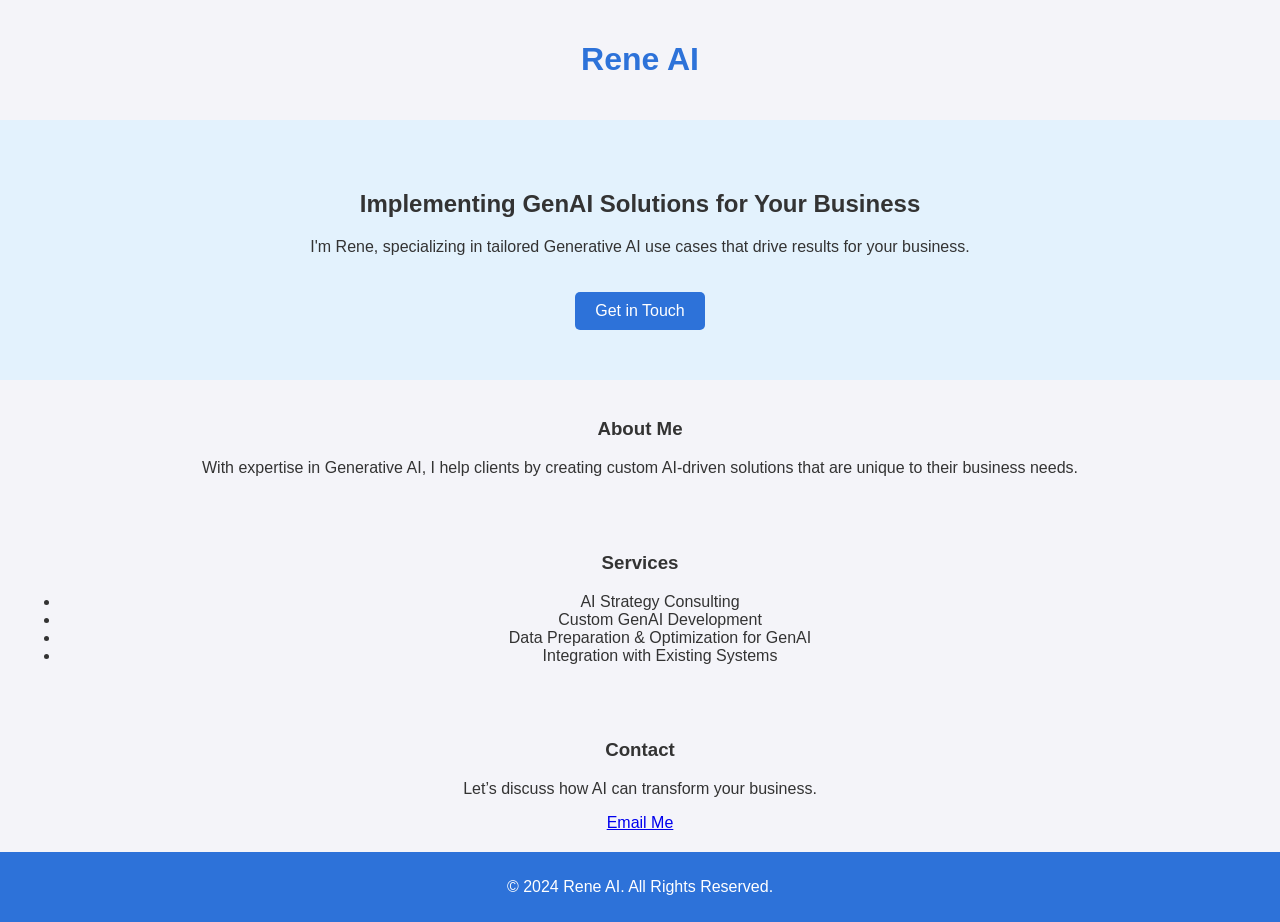
==== index.html @ 605a7824 "feat: add initial version" ====
<!DOCTYPE html>
<html lang="en">

<head>
  <meta charset="UTF-8">
  <meta name="viewport" content="width=device-width, initial-scale=1.0">
  <title>Rene AI - GenAI Solutions</title>
  <link rel="stylesheet" href="style.css">
</head>

<body>
  <!-- Header Section -->
  <header>
    <h1>Rene AI</h1>
  </header>

  <!-- Hero Section -->
  <section id="hero">
    <h2>Implementing GenAI Solutions for Your Business</h2>
    <p>I'm Rene, specializing in tailored Generative AI use cases that drive results for your business.</p>
    <a href="#contact" class="cta-button">Get in Touch</a>
  </section>

  <!-- About Section -->
  <section id="about">
    <h3>About Me</h3>
    <p>With expertise in Generative AI, I help clients by creating custom AI-driven solutions that are unique to their
      business needs.</p>
  </section>

  <!-- Services Section -->
  <section id="services">
    <h3>Services</h3>
    <ul>
      <li>AI Strategy Consulting</li>
      <li>Custom GenAI Development</li>
      <li>Data Preparation & Optimization for GenAI</li>
      <li>Integration with Existing Systems</li>
    </ul>
  </section>

  <!-- Contact Section -->
  <section id="contact">
    <h3>Contact</h3>
    <p>Let’s discuss how AI can transform your business.</p>
    <a href="mailto:youremail@example.com">Email Me</a>
  </section>

  <!-- Footer -->
  <footer>
    <p>&copy; 2024 Rene AI. All Rights Reserved.</p>
  </footer>
</body>

</html>
---- style.css ----
/* General Styles */
body {
  font-family: Arial, sans-serif;
  margin: 0;
  padding: 0;
  background-color: #f4f4f9;
  color: #333;
}

header {
  text-align: center;
  padding: 20px;
}

h1 {
  color: #2d72d9;
}

#hero {
  background: #e3f2fd;
  padding: 50px;
  text-align: center;
}

.cta-button {
  display: inline-block;
  margin-top: 20px;
  padding: 10px 20px;
  background-color: #2d72d9;
  color: white;
  text-decoration: none;
  border-radius: 5px;
}

#about,
#services,
#contact {
  padding: 20px;
  text-align: center;
}

footer {
  text-align: center;
  padding: 10px;
  background: #2d72d9;
  color: white;
}
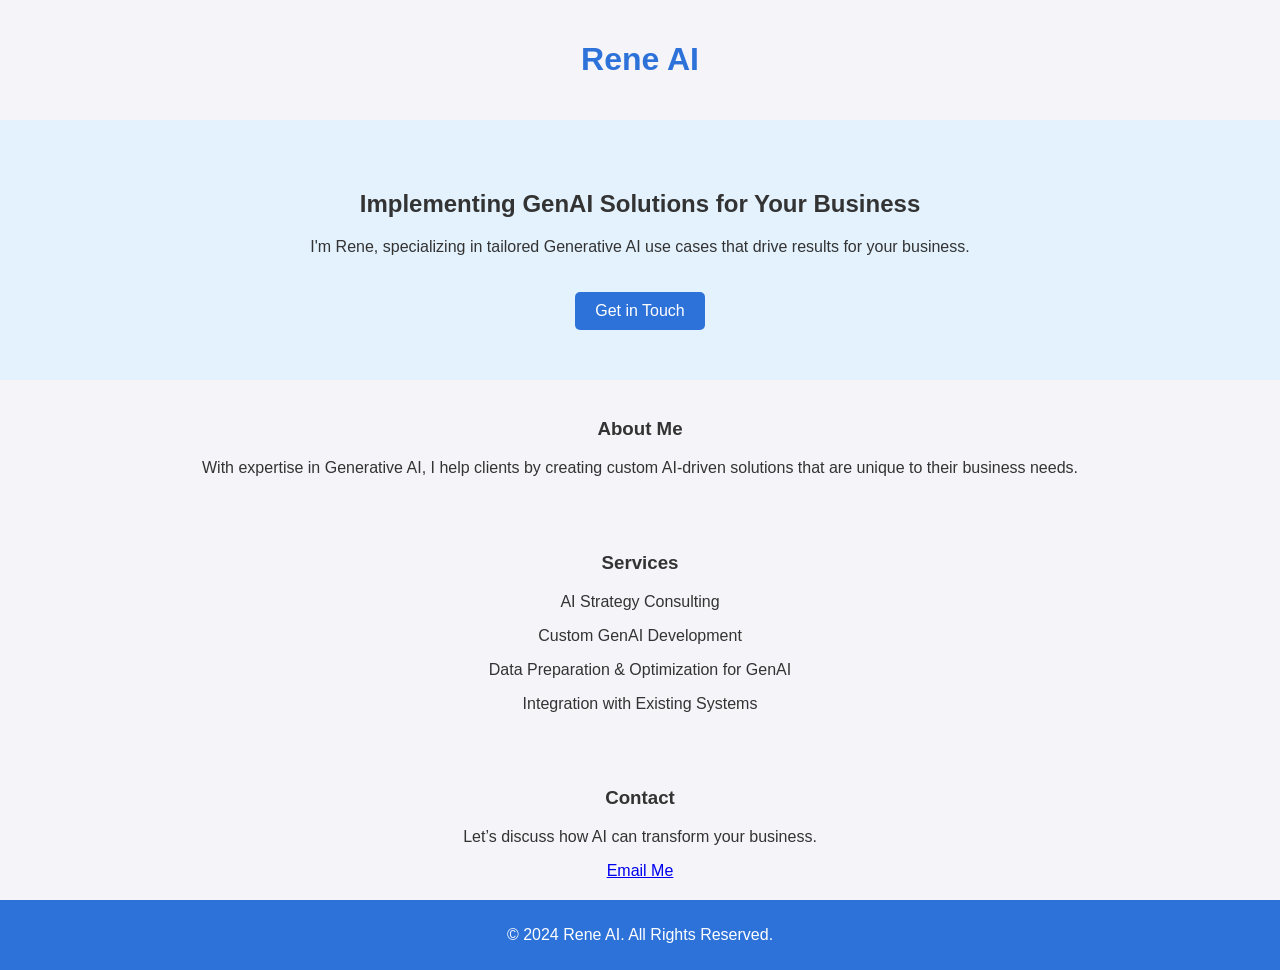
==== commit be0262b7: "fix: remove bullet points" ====
--- a/index.html
+++ b/index.html
@@ -31,12 +31,10 @@
   <!-- Services Section -->
   <section id="services">
     <h3>Services</h3>
-    <ul>
-      <li>AI Strategy Consulting</li>
-      <li>Custom GenAI Development</li>
-      <li>Data Preparation & Optimization for GenAI</li>
-      <li>Integration with Existing Systems</li>
-    </ul>
+    <p>AI Strategy Consulting</p>
+    <p>Custom GenAI Development</p>
+    <p>Data Preparation & Optimization for GenAI</p>
+    <p>Integration with Existing Systems</p>
   </section>
 
   <!-- Contact Section -->
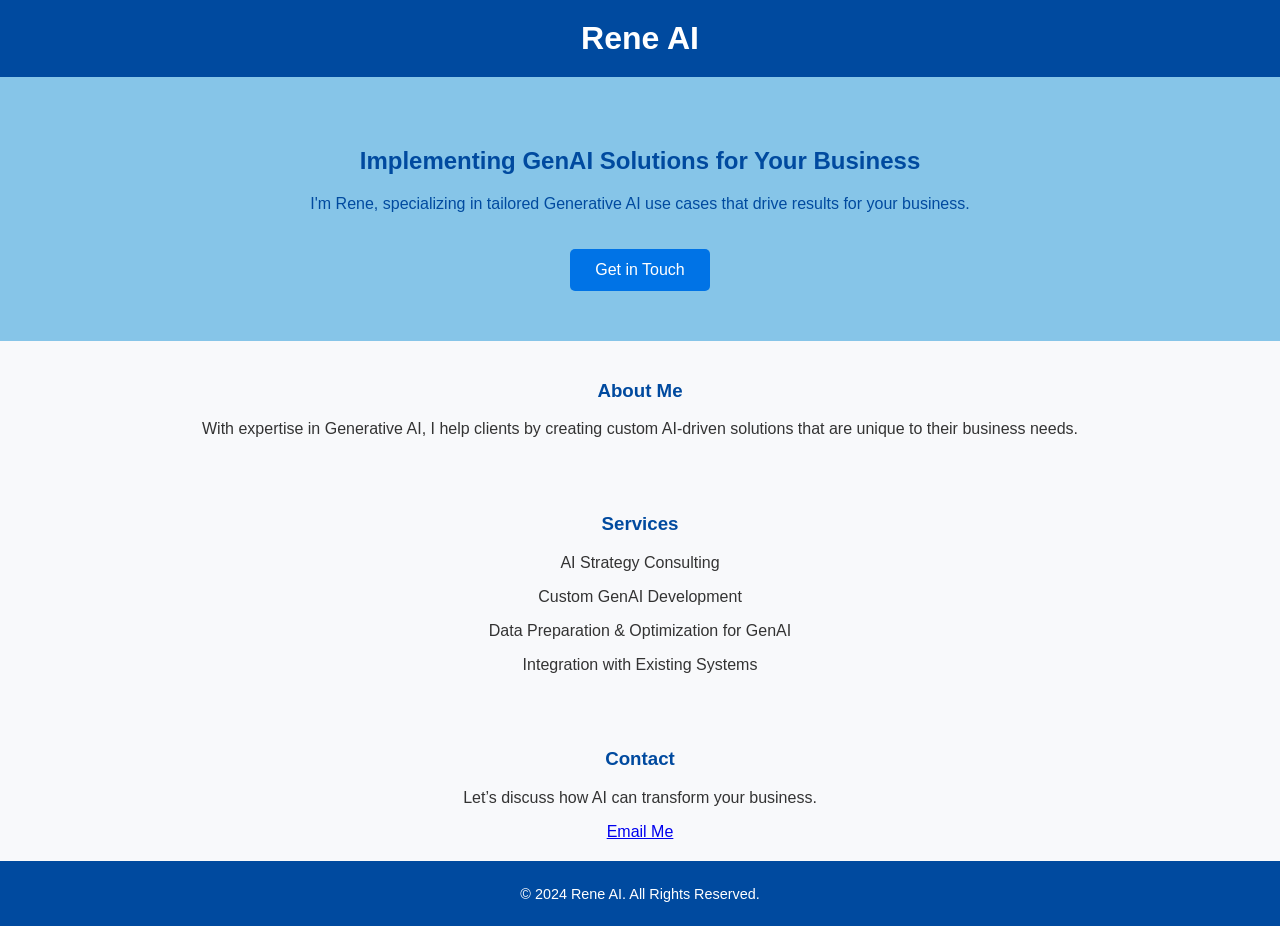
==== commit 183f88e9: "feat: add favicon" ====
--- a/index.html
+++ b/index.html
@@ -5,6 +5,14 @@
   <meta charset="UTF-8">
   <meta name="viewport" content="width=device-width, initial-scale=1.0">
   <title>Rene AI - GenAI Solutions</title>
+  <!-- Favicon links -->
+  <link rel="icon" href="favicon.ico" type="image/x-icon">
+  <link rel="icon" href="favicon-32x32.png" sizes="32x32" type="image/png">
+  <link rel="icon" href="favicon-16x16.png" sizes="16x16" type="image/png">
+  <link rel="apple-touch-icon" href="apple-touch-icon.png">
+  <link rel="icon" href="favicon-96x96.png" sizes="96x96" type="image/png">
+  <link rel="icon" href="favicon-192x192.png" sizes="192x192" type="image/png">
+  <link rel="icon" href="favicon-512x512.png" sizes="512x512" type="image/png">
   <link rel="stylesheet" href="style.css">
 </head>
 
@@ -41,7 +49,7 @@
   <section id="contact">
     <h3>Contact</h3>
     <p>Let’s discuss how AI can transform your business.</p>
-    <a href="mailto:youremail@example.com">Email Me</a>
+    <a href="mailto:me@rene.ai">Email Me</a>
   </section>
 
   <!-- Footer -->
--- a/style.css
+++ b/style.css
@@ -3,33 +3,50 @@
   font-family: Arial, sans-serif;
   margin: 0;
   padding: 0;
-  background-color: #f4f4f9;
-  color: #333;
+  background-color: #f8f9fb;
+  /* Soft Gray Background */
+  color: #333333;
+  /* Dark Gray Text */
 }
 
 header {
   text-align: center;
   padding: 20px;
+  background-color: #004a9f;
+  /* Deep Blue */
 }
 
 h1 {
-  color: #2d72d9;
+  color: white;
+  /* White text for the header */
+  font-size: 2em;
+  margin: 0;
 }
 
 #hero {
-  background: #e3f2fd;
+  background-color: #86c5e8;
+  /* Light Blue */
   padding: 50px;
   text-align: center;
+  color: #004a9f;
+  /* Deep Blue */
 }
 
 .cta-button {
   display: inline-block;
   margin-top: 20px;
-  padding: 10px 20px;
-  background-color: #2d72d9;
+  padding: 12px 25px;
+  background-color: #0073e6;
+  /* Vibrant Blue */
   color: white;
   text-decoration: none;
   border-radius: 5px;
+  transition: background-color 0.3s ease;
+}
+
+.cta-button:hover {
+  background-color: #005bb5;
+  /* Slightly darker blue for hover */
 }
 
 #about,
@@ -39,9 +56,16 @@
   text-align: center;
 }
 
+h3 {
+  color: #004a9f;
+  /* Deep Blue for section titles */
+}
+
 footer {
   text-align: center;
   padding: 10px;
-  background: #2d72d9;
+  background: #004a9f;
+  /* Deep Blue */
   color: white;
+  font-size: 0.9em;
 }
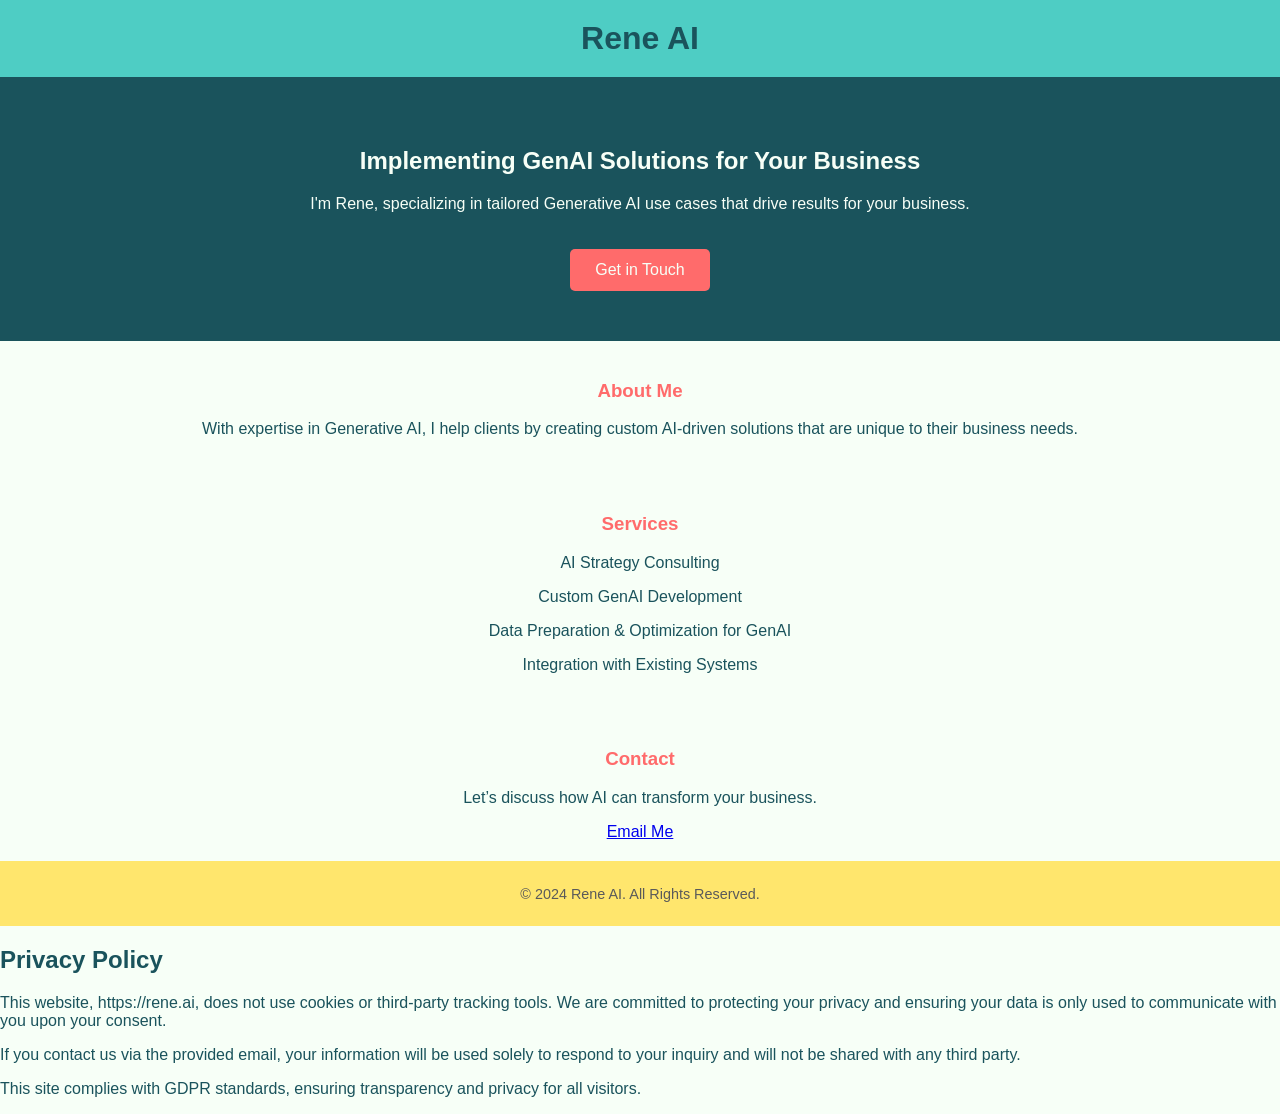
==== commit 3a40fcc2: "feat: yet another palette" ====
--- a/index.html
+++ b/index.html
@@ -56,6 +56,13 @@
   <footer>
     <p>&copy; 2024 Rene AI. All Rights Reserved.</p>
   </footer>
+  <!-- privacy.html -->
+  <h2>Privacy Policy</h2>
+  <p>This website, https://rene.ai, does not use cookies or third-party tracking tools. We are committed to protecting
+    your privacy and ensuring your data is only used to communicate with you upon your consent.</p>
+  <p>If you contact us via the provided email, your information will be used solely to respond to your inquiry and will
+    not be shared with any third party.</p>
+  <p>This site complies with GDPR standards, ensuring transparency and privacy for all visitors.</p>
 </body>
 
 </html>
--- a/style.css
+++ b/style.css
@@ -1,52 +1,58 @@
 /* General Styles */
 body {
+  --mint-cream: #f7fff7ff;
+  --midnight-green: #1a535cff;
+  --robin-egg-blue: #4ecdc4ff;
+  --light-red: #ff6b6bff;
+  --naples-yellow: #ffe66dff;
   font-family: Arial, sans-serif;
   margin: 0;
   padding: 0;
-  background-color: #f8f9fb;
-  /* Soft Gray Background */
-  color: #333333;
-  /* Dark Gray Text */
+  background-color: var(--mint-cream);
+  /* Light Cream Background */
+  color: var(--midnight-green);
+  /* Warm Gray Text */
 }
 
 header {
   text-align: center;
   padding: 20px;
-  background-color: #004a9f;
-  /* Deep Blue */
+  background-color: var(--robin-egg-blue);
+  /* Pastel Green */
 }
 
 h1 {
-  color: white;
-  /* White text for the header */
+  color: var(--midnight-green);
+  /* Warm Gray text for the header */
   font-size: 2em;
   margin: 0;
 }
 
 #hero {
-  background-color: #86c5e8;
-  /* Light Blue */
+  background-color: var(--midnight-green);
+  /* Soft Cyan */
   padding: 50px;
   text-align: center;
-  color: #004a9f;
-  /* Deep Blue */
+  color: var(--mint-cream);
+  /* Warm Gray for hero text */
 }
 
 .cta-button {
   display: inline-block;
   margin-top: 20px;
   padding: 12px 25px;
-  background-color: #0073e6;
-  /* Vibrant Blue */
-  color: white;
+  background-color: var(--light-red);
+  /* Peach */
+  color: var(--mint-cream);
   text-decoration: none;
   border-radius: 5px;
   transition: background-color 0.3s ease;
 }
 
 .cta-button:hover {
-  background-color: #005bb5;
-  /* Slightly darker blue for hover */
+  background-color: var(--naples-yellow);
+  color: var(--midnight-green)
+    /* Slightly darker peach for hover */
 }
 
 #about,
@@ -57,15 +63,16 @@
 }
 
 h3 {
-  color: #004a9f;
-  /* Deep Blue for section titles */
+  color: var(--light-red);
+  /* Soft Rose for section titles */
 }
 
 footer {
   text-align: center;
   padding: 10px;
-  background: #004a9f;
-  /* Deep Blue */
-  color: white;
+  background: var(--naples-yellow);
+  /* Pastel Green */
+  color: #5a5a5a;
+  /* Warm Gray */
   font-size: 0.9em;
 }
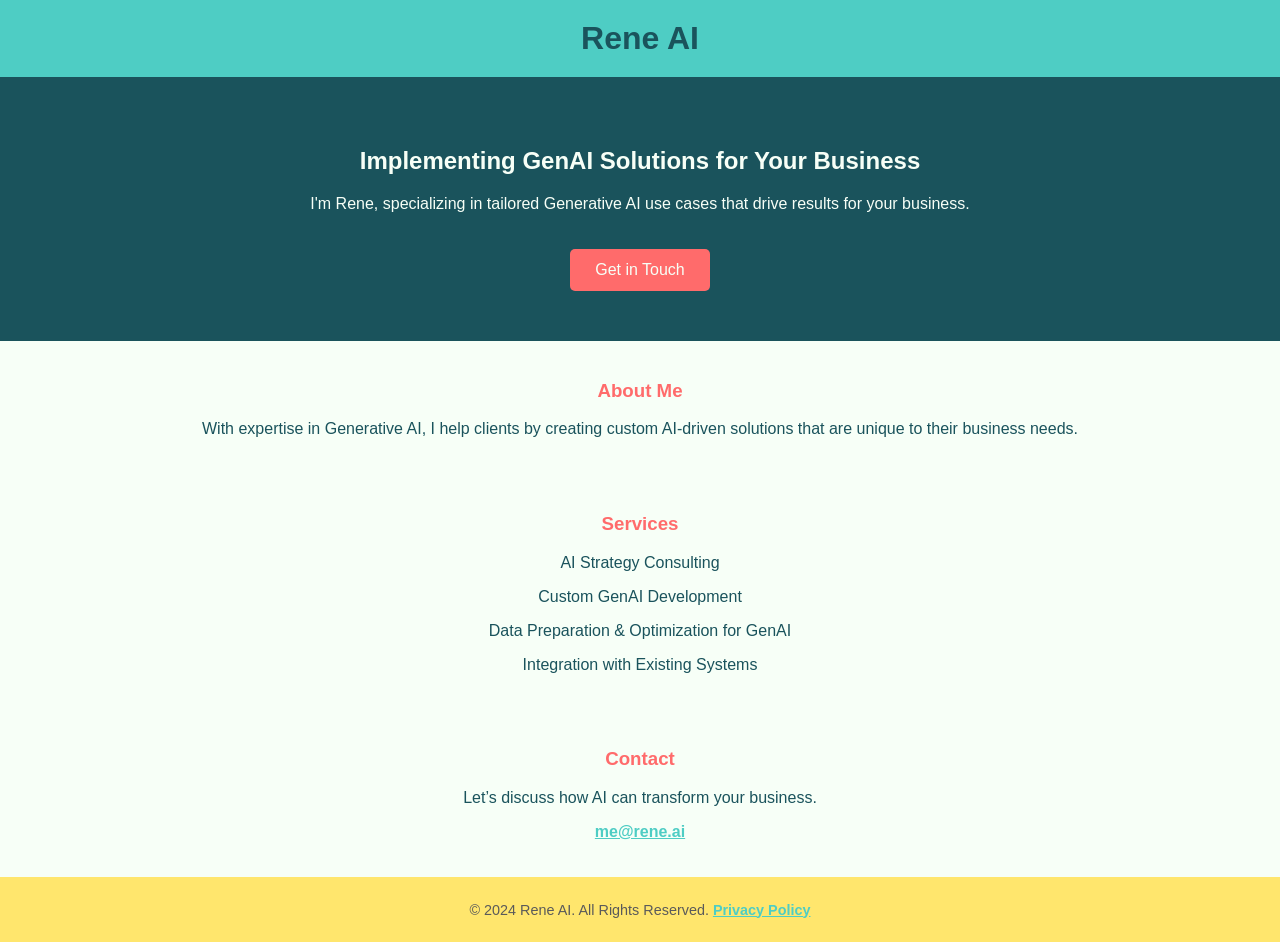
==== commit c9c37979: "feat: make privacy a modal" ====
--- a/index.html
+++ b/index.html
@@ -49,20 +49,53 @@
   <section id="contact">
     <h3>Contact</h3>
     <p>Let’s discuss how AI can transform your business.</p>
-    <a href="mailto:me@rene.ai">Email Me</a>
+    <p><a href="mailto:me@rene.ai" class="email-link">me@rene.ai</a></p>
   </section>
 
   <!-- Footer -->
   <footer>
-    <p>&copy; 2024 Rene AI. All Rights Reserved.</p>
+    <p>&copy; 2024 Rene AI. All Rights Reserved. <a class="email-link" href="#privacy">Privacy Policy</a></p>
   </footer>
-  <!-- privacy.html -->
-  <h2>Privacy Policy</h2>
-  <p>This website, https://rene.ai, does not use cookies or third-party tracking tools. We are committed to protecting
-    your privacy and ensuring your data is only used to communicate with you upon your consent.</p>
-  <p>If you contact us via the provided email, your information will be used solely to respond to your inquiry and will
-    not be shared with any third party.</p>
-  <p>This site complies with GDPR standards, ensuring transparency and privacy for all visitors.</p>
+  <!-- Privacy Policy Modal -->
+  <div id="privacyModal" class="modal">
+    <div class="modal-content">
+      <span class="close-button">&times;</span>
+      <h2>Privacy Policy</h2>
+      <p>This website, https://rene.ai, does not use cookies or third-party tracking tools. We are committed to
+        protecting your privacy and ensuring your data is only used to communicate with you upon your consent.</p>
+      <p>If you contact us via the provided email, your information will be used solely to respond to your inquiry and
+        will not be shared with any third party.</p>
+      <p>This site complies with GDPR standards, ensuring transparency and privacy for all visitors.</p>
+    </div>
+  </div>
+  <script>
+    // Get the modal
+    const modal = document.getElementById("privacyModal");
+
+    // Get the link that opens the modal
+    const privacyLink = document.querySelector("a[href='#privacy']");
+
+    // Get the <span> element that closes the modal
+    const closeButton = document.querySelector(".close-button");
+
+    // When the user clicks the privacy link, open the modal
+    privacyLink.onclick = function (event) {
+      event.preventDefault(); // Prevent navigation
+      modal.style.display = "block";
+    }
+
+    // When the user clicks on <span> (x), close the modal
+    closeButton.onclick = function () {
+      modal.style.display = "none";
+    }
+
+    // When the user clicks anywhere outside of the modal, close it
+    window.onclick = function (event) {
+      if (event.target == modal) {
+        modal.style.display = "none";
+      }
+    }
+  </script>
 </body>
 
 </html>
--- a/style.css
+++ b/style.css
@@ -76,3 +76,56 @@
   /* Warm Gray */
   font-size: 0.9em;
 }
+
+.email-link {
+  color: var(--robin-egg-blue);
+  /* Match main text color */
+  text-decoration: underline;
+  font-weight: bold;
+  transition: color 0.3s ease;
+}
+
+.email-link:hover {
+  color: var(--midnight-green);
+  /* Slight color change on hover */
+}
+
+/* Modal styles */
+.modal {
+  display: none;
+  /* Hidden by default */
+  position: fixed;
+  z-index: 1000;
+  left: 0;
+  top: 0;
+  width: 100%;
+  height: 100%;
+  background-color: rgba(0, 0, 0, 0.6);
+  /* Semi-transparent background */
+}
+
+.modal-content {
+  background-color: white;
+  margin: 10% auto;
+  padding: 20px;
+  border-radius: 8px;
+  width: 80%;
+  max-width: 500px;
+  color: #5a5a5a;
+  position: relative;
+}
+
+.close-button {
+  position: absolute;
+  top: 10px;
+  right: 20px;
+  font-size: 24px;
+  font-weight: bold;
+  color: #5a5a5a;
+  cursor: pointer;
+  transition: color 0.3s ease;
+}
+
+.close-button:hover {
+  color: #f28b8b;
+}
